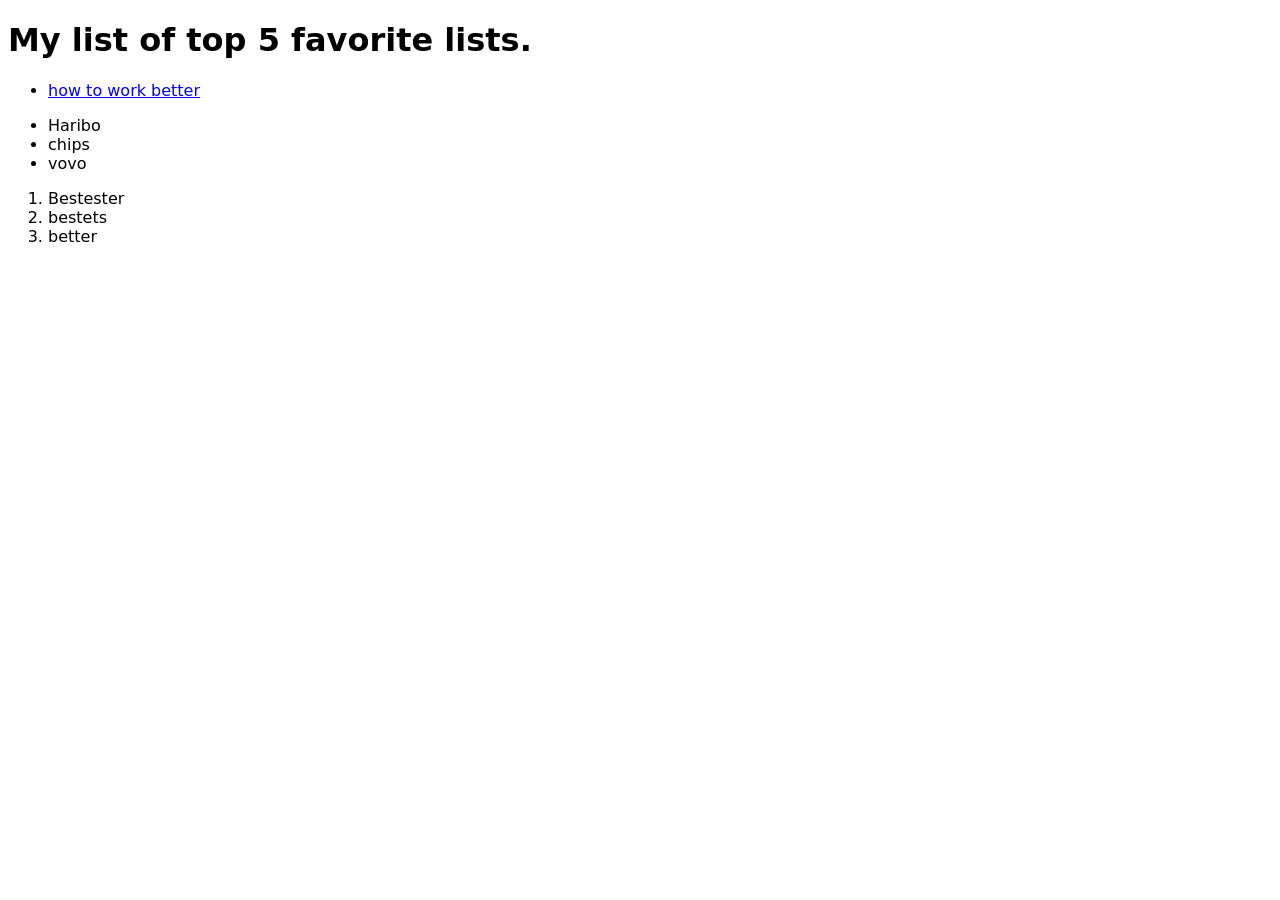
==== index.html @ 0e48812a "version zero" ====
<!DOCTYPE html>
<html lang="en">
<head>
	<meta charset="UTF-8">
	<meta name="viewport" content="width=, initial-scale=1.0">
	<title>Document</title>
	<link rel="stylesheet" href="style.css">
</head>
<body>
	<h1> My list of top 5 favorite lists.</h1>

	<ul>
		<li><a href="how-to-work-better.html">how to work better</a></li>
	</ul>

	<ul>
		<li>Haribo</li>
		<li>chips</li>
		<li>vovo</li>
	</ul>

	<ol>
		<li>Bestester</li>
		<li>bestets</li>
		<li>better</li>
	</ol>
</body>
</html>
---- style.css ----
body {
	font-family: system-ui;
}
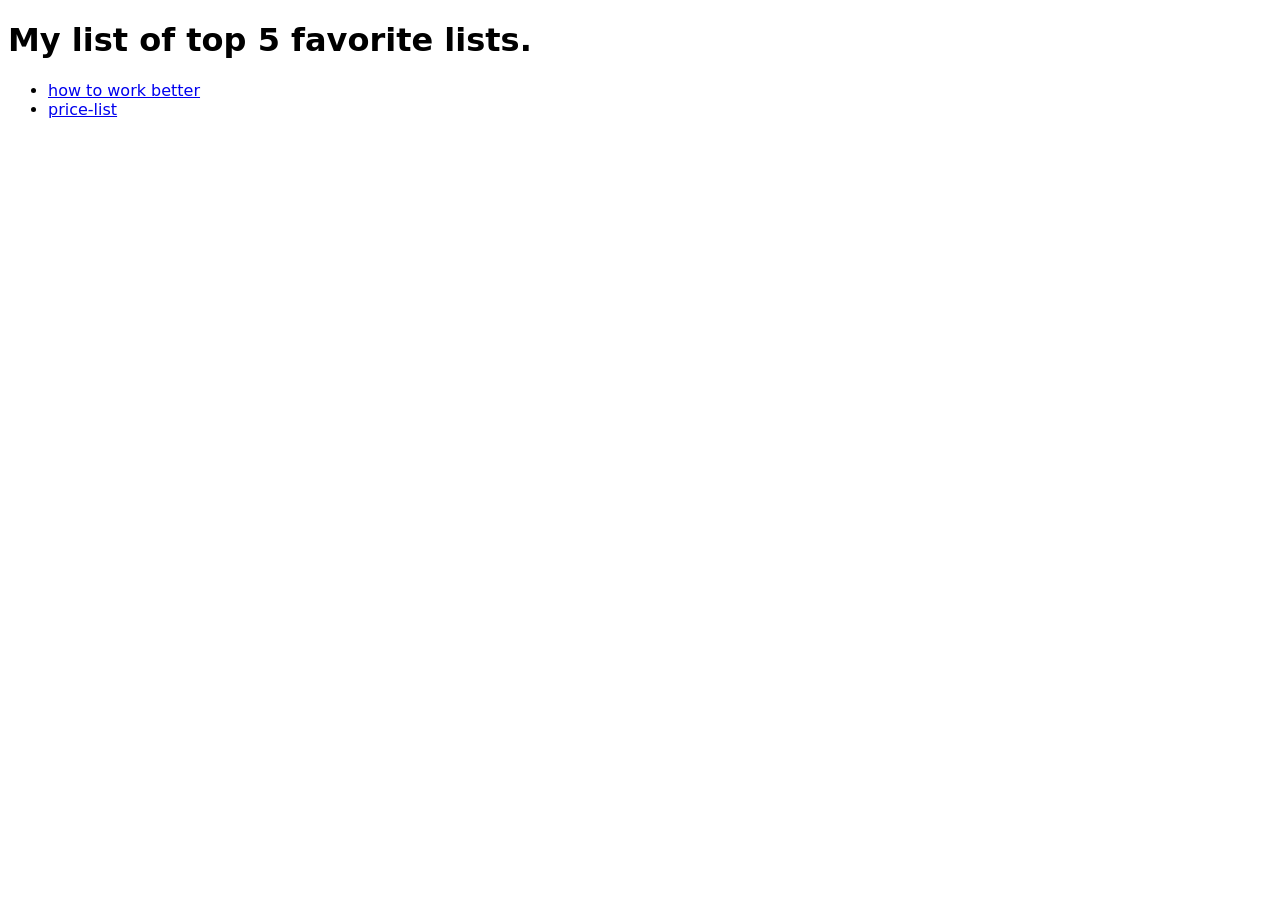
==== commit 64a043e3: "yoooooo cool" ====
--- a/index.html
+++ b/index.html
@@ -11,18 +11,8 @@
 
 	<ul>
 		<li><a href="how-to-work-better.html">how to work better</a></li>
+		<li><a href="price-list.html">price-list</a></li>
 	</ul>
 
-	<ul>
-		<li>Haribo</li>
-		<li>chips</li>
-		<li>vovo</li>
-	</ul>
-
-	<ol>
-		<li>Bestester</li>
-		<li>bestets</li>
-		<li>better</li>
-	</ol>
 </body>
 </html>
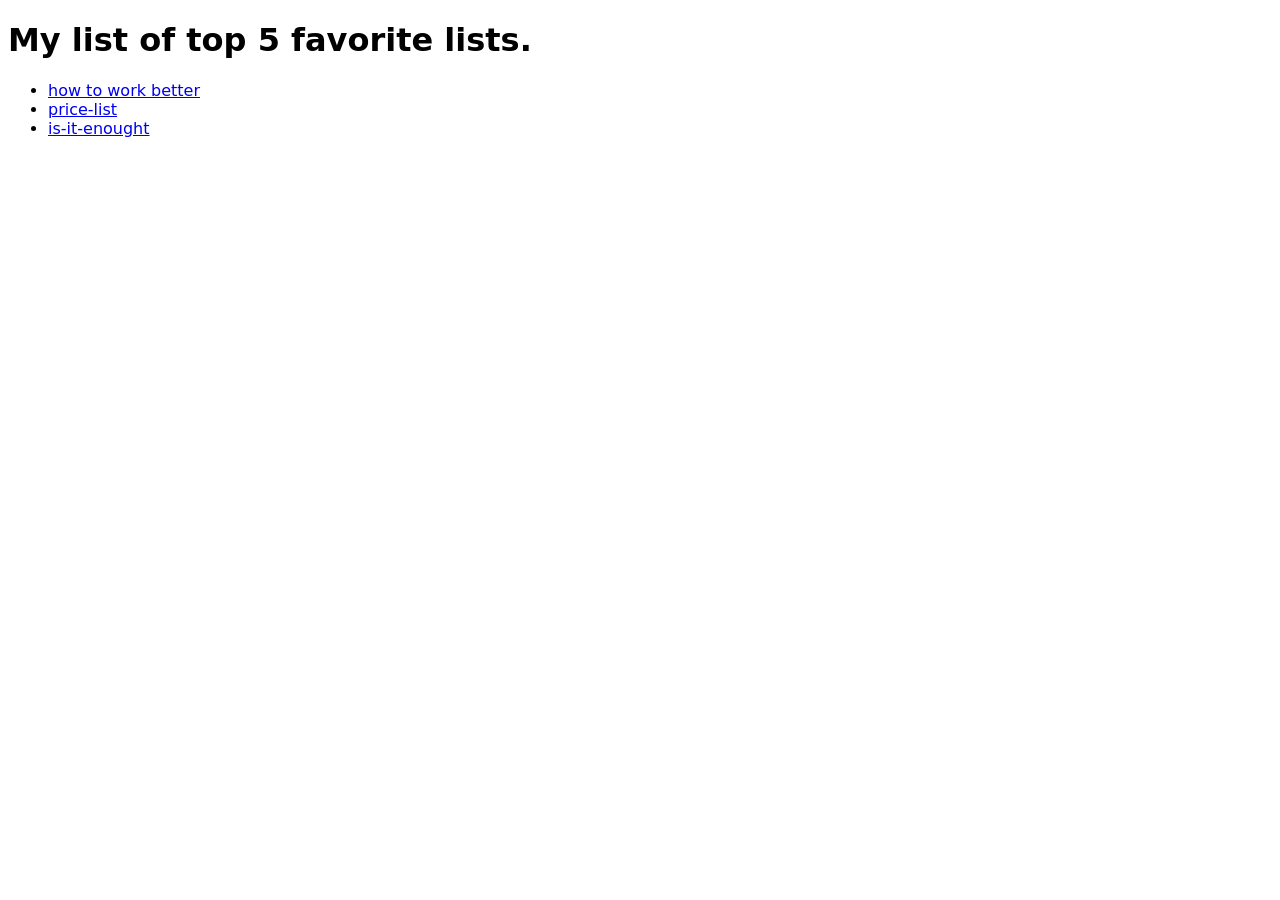
==== commit ade9534b: "yoo" ====
--- a/index.html
+++ b/index.html
@@ -12,6 +12,7 @@
 	<ul>
 		<li><a href="how-to-work-better.html">how to work better</a></li>
 		<li><a href="price-list.html">price-list</a></li>
+		<li><a href="is-it-enough.html">is-it-enought</a></li>
 	</ul>
 
 </body>
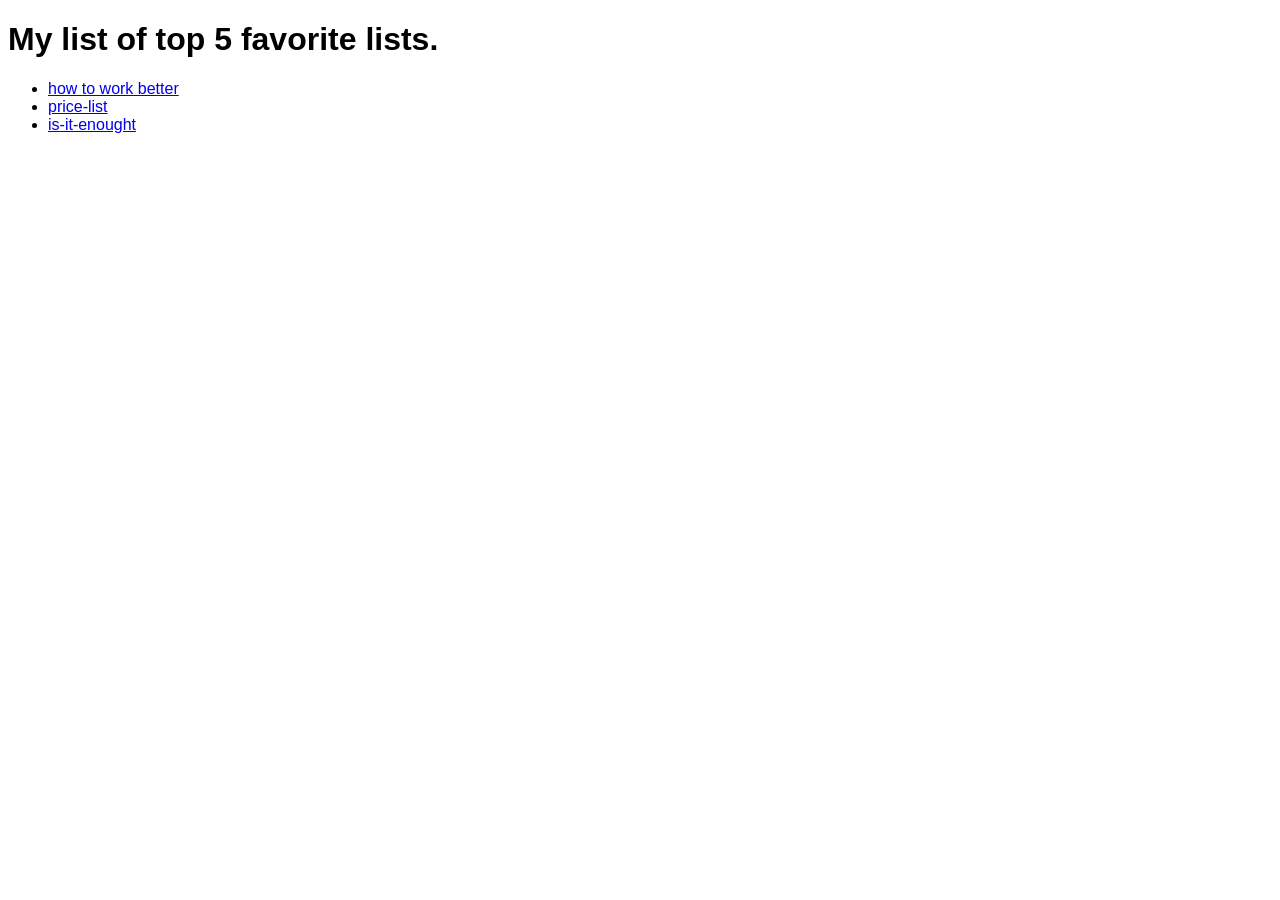
==== commit 59504908: "h" ====
--- a/index.html
+++ b/index.html
@@ -5,6 +5,11 @@
 	<meta name="viewport" content="width=, initial-scale=1.0">
 	<title>Document</title>
 	<link rel="stylesheet" href="style.css">
+
+	<link rel="stylesheet" href="copper-font/cooper-font.css">
+	<style>
+		body { font-family: "cooper-font", sans-serif}
+	</style>
 </head>
 <body>
 	<h1> My list of top 5 favorite lists.</h1>
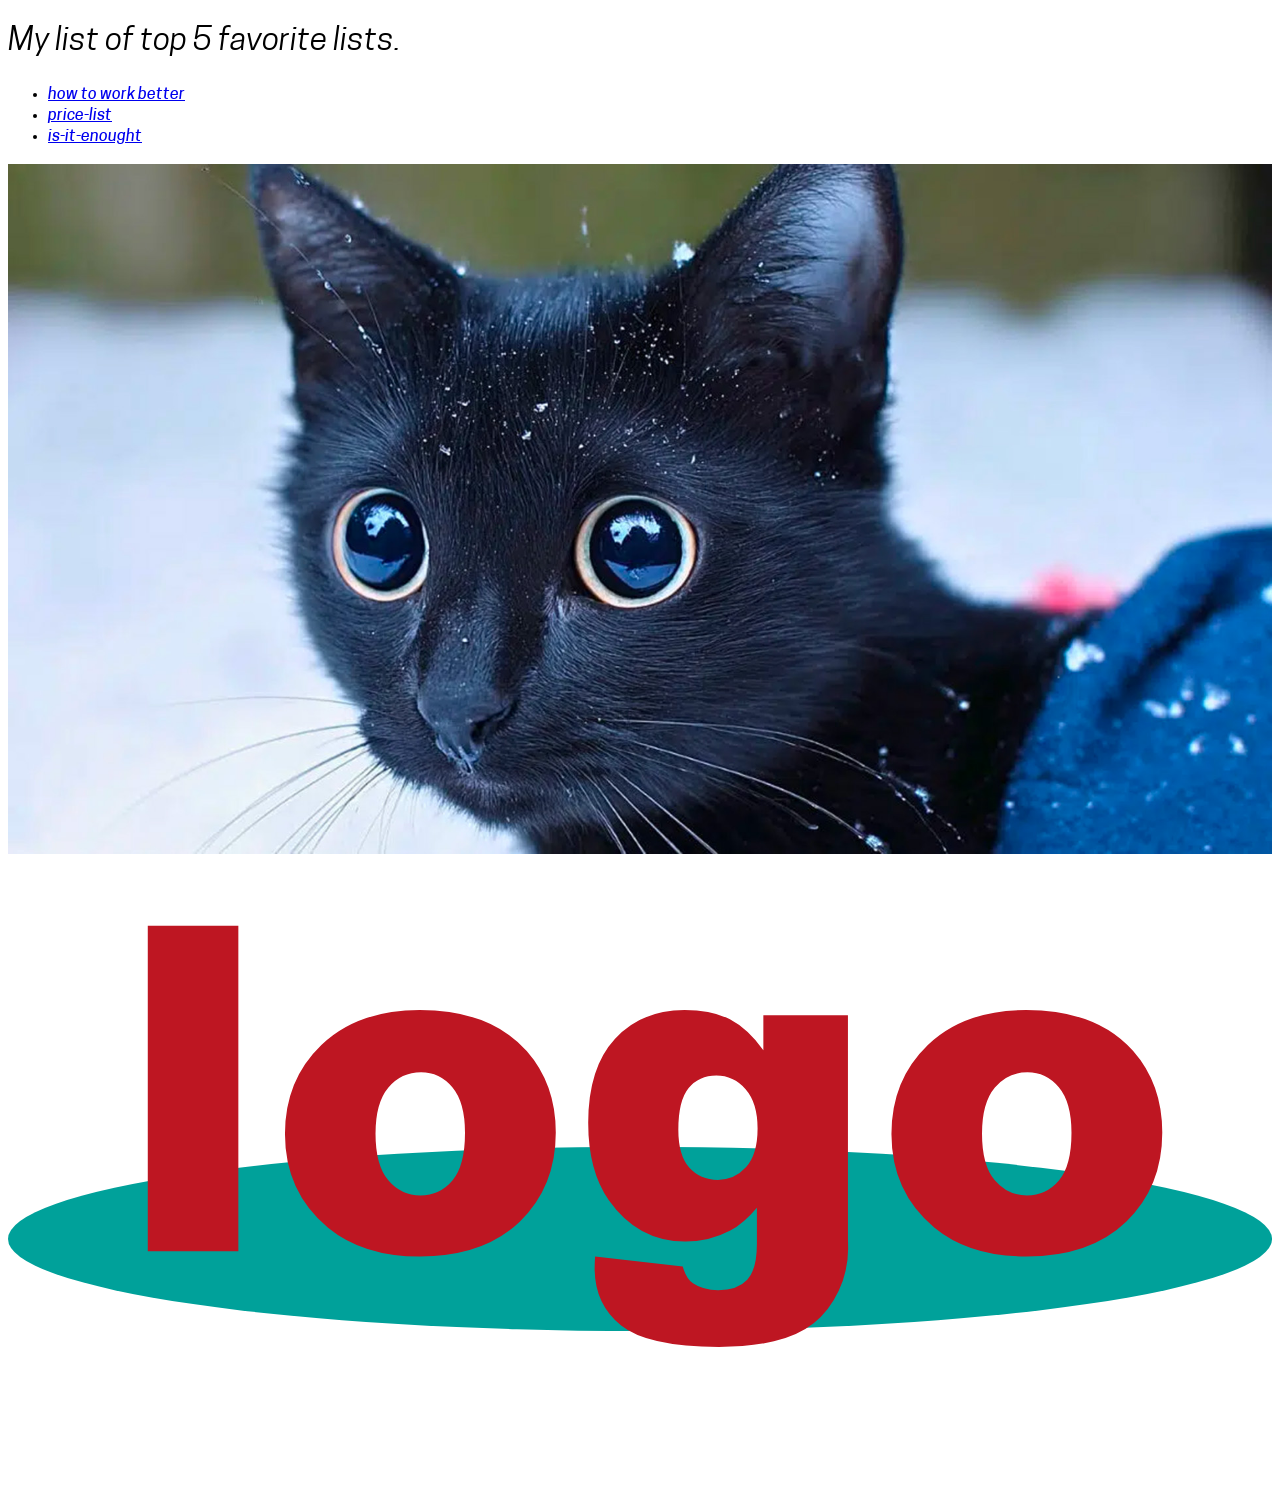
==== commit b9d8eaa7: "ooo" ====
--- a/index.html
+++ b/index.html
@@ -19,6 +19,7 @@
 		<li><a href="price-list.html">price-list</a></li>
 		<li><a href="is-it-enough.html">is-it-enought</a></li>
 	</ul>
-
+<img src="miaaa.jpg" alt="">
+<img src="logooo.svg" alt="">
 </body>
 </html>
--- a/style.css
+++ b/style.css
@@ -1,3 +1,19 @@
 body {
 	font-family: system-ui;
+}
+
+img{ max-width: 100%;}
+
+.grid-boxes{
+	display: grid;
+	grid-template-columns: 
+		repeat(
+			auto-fill,
+			minmax(
+				min(15rem,100%),1fr
+			)
+		)
+	;
+	grid-auto-rows:1fr;
+	gap: 1rem; 
 }
--- a/copper-font/cooper-font.css
+++ b/copper-font/cooper-font.css
@@ -0,0 +1,21 @@
+
+@font-face{ font-family: "cooper-font"; font-weight: 200; font-style: normal; src:url("CooperHewitt-Thin.woff");}
+@font-face{ font-family: "cooper-font"; font-weight: 200; font-style: normal; src:url("CooperHewitt-ThinItalic.woff");}
+
+@font-face{ font-family: "cooper-font"; font-weight: 300; font-style: normal; src:url("CooperHewitt-Semibold.woff");}
+@font-face{ font-family: "cooper-font"; font-weight: 300; font-style: normal; src:url("CooperHewitt-SemiboldItalic.woff");}
+
+@font-face{ font-family: "cooper-font"; font-weight: 400; font-style: normal; src:url("CooperHewitt-Medium.woff");}
+@font-face{ font-family: "cooper-font"; font-weight: 400; font-style: normal; src:url("CooperHewitt-MediumItalic.woff");}
+
+@font-face{ font-family: "cooper-font"; font-weight: 500; font-style: normal; src:url("CooperHewitt-Light.woff");}
+@font-face{ font-family: "cooper-font"; font-weight: 500; font-style: normal; src:url("CooperHewitt-LightItalic.woff");}
+
+@font-face{ font-family: "cooper-font"; font-weight: 600; font-style: normal; src:url("CooperHewitt-Heavy.woff");}
+@font-face{ font-family: "cooper-font"; font-weight: 600; font-style: normal; src:url("CooperHewitt-HeavyItalic.woff");}
+
+@font-face{ font-family: "cooper-font"; font-weight: 700; font-style: normal; src:url("CooperHewitt-Book.woff");}
+@font-face{ font-family: "cooper-font"; font-weight: 700; font-style: normal; src:url("CooperHewitt-BookItalic.woff");}
+
+@font-face{ font-family: "cooper-font"; font-weight: 800; font-style: normal; src:url("CooperHewitt-Bold.woff");}
+@font-face{ font-family: "cooper-font"; font-weight: 800; font-style: normal; src:url("CooperHewitt-BoldItalic.woff");}
